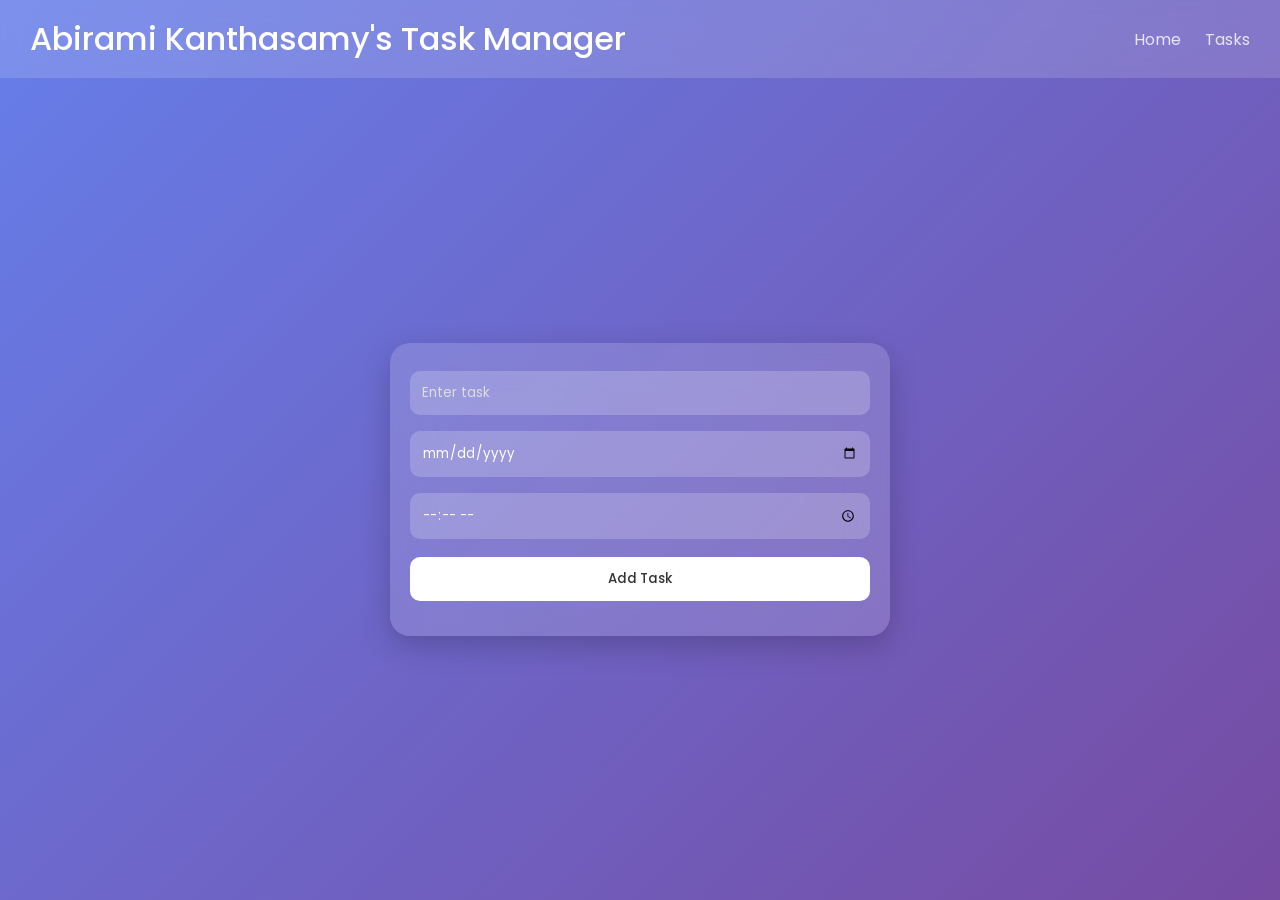
==== tasks.html @ ec83219b "Initial commit" ====
<!DOCTYPE html>
<html lang="en">
<head>
<meta charset="UTF-8">
<title>TTD Tasks</title>
<link rel="stylesheet" href="style.css">
</head>
<body>

<header>
  <h1>Abirami Kanthasamy's Task Manager</h1>
  <nav>
    <a href="index.html">Home</a>
    <a href="tasks.html">Tasks</a>
  </nav>
</header>

<div class="task-container">

  <input type="text" id="taskInput" placeholder="Enter task">
  <input type="date" id="taskDate">
  <input type="time" id="taskTime">
  <button onclick="addTask()">Add Task</button>

  <ul id="taskList"></ul>

</div>

<script src="script.js"></script>
</body>
</html>
---- style.css ----
/* FONT */
@import url('https://fonts.googleapis.com/css2?family=Poppins:wght@300;400;500;600&display=swap');

* {
  margin: 0;
  padding: 0;
  box-sizing: border-box;
  font-family: 'Poppins', sans-serif;
}

/* BACKGROUND */
body {
  height: 100vh;
  background: linear-gradient(135deg, #667eea, #764ba2);
  display: flex;
  flex-direction: column;
}

/* HEADER */
header {
  background: rgba(255, 255, 255, 0.15);
  backdrop-filter: blur(12px);
  color: white;
  padding: 15px 30px;
  display: flex;
  justify-content: space-between;
  align-items: center;
}

header h1 {
  font-weight: 500;
}

nav a {
  color: white;
  text-decoration: none;
  margin-left: 20px;
  opacity: 0.8;
}

nav a:hover {
  opacity: 1;
}

/* MAIN CONTAINER */
.container {
  display: flex;
  gap: 20px;
  padding: 30px;
  flex: 1;
}

/* GLASS CARD */
.calendar, .events, .task-container {
  background: rgba(255, 255, 255, 0.15);
  backdrop-filter: blur(20px);
  border-radius: 20px;
  padding: 20px;
  color: white;
  box-shadow: 0 10px 30px rgba(0,0,0,0.2);
}

/* CALENDAR */
.calendar {
  width: 45%;
}

.calendar h2 {
  margin-bottom: 15px;
}

#calendarDates {
  display: grid;
  grid-template-columns: repeat(7, 1fr);
  gap: 10px;
}

#calendarDates div {
  padding: 12px;
  text-align: center;
  border-radius: 10px;
  background: rgba(255,255,255,0.2);
  transition: 0.3s;
}

#calendarDates div:hover {
  background: white;
  color: #333;
  cursor: pointer;
}

/* EVENTS */
.events {
  width: 45%;
}

.events h2 {
  margin-bottom: 15px;
}

.events ul {
  list-style: none;
}

.events li {
  background: rgba(255,255,255,0.2);
  padding: 12px;
  border-radius: 12px;
  margin-bottom: 10px;
  display: flex;
  justify-content: space-between;
  transition: 0.3s;
}

.events li:hover {
  background: white;
  color: #333;
}

/* TASK PAGE */
.task-container {
  max-width: 500px;
  margin: auto;
}

/* INPUTS */
input {
  width: 100%;
  padding: 12px;
  margin: 8px 0;
  border-radius: 10px;
  border: none;
  outline: none;
  background: rgba(255,255,255,0.2);
  color: white;
}

input::placeholder {
  color: #ddd;
}

/* BUTTON */
button {
  width: 100%;
  padding: 12px;
  margin-top: 10px;
  border-radius: 10px;
  border: none;
  background: white;
  color: #333;
  font-weight: 500;
  cursor: pointer;
  transition: 0.3s;
}

button:hover {
  background: #f1f1f1;
}

/* TASK LIST */
#taskList {
  list-style: none;
  margin-top: 15px;
}

#taskList li {
  background: rgba(255,255,255,0.2);
  padding: 12px;
  border-radius: 12px;
  margin-bottom: 10px;
  display: flex;
  justify-content: space-between;
  align-items: center;
}

#taskList button {
  background: #ff6b6b;
  color: white;
  padding: 6px 10px;
  width: auto;
}

#taskList button:hover {
  background: #ff4b4b;
}
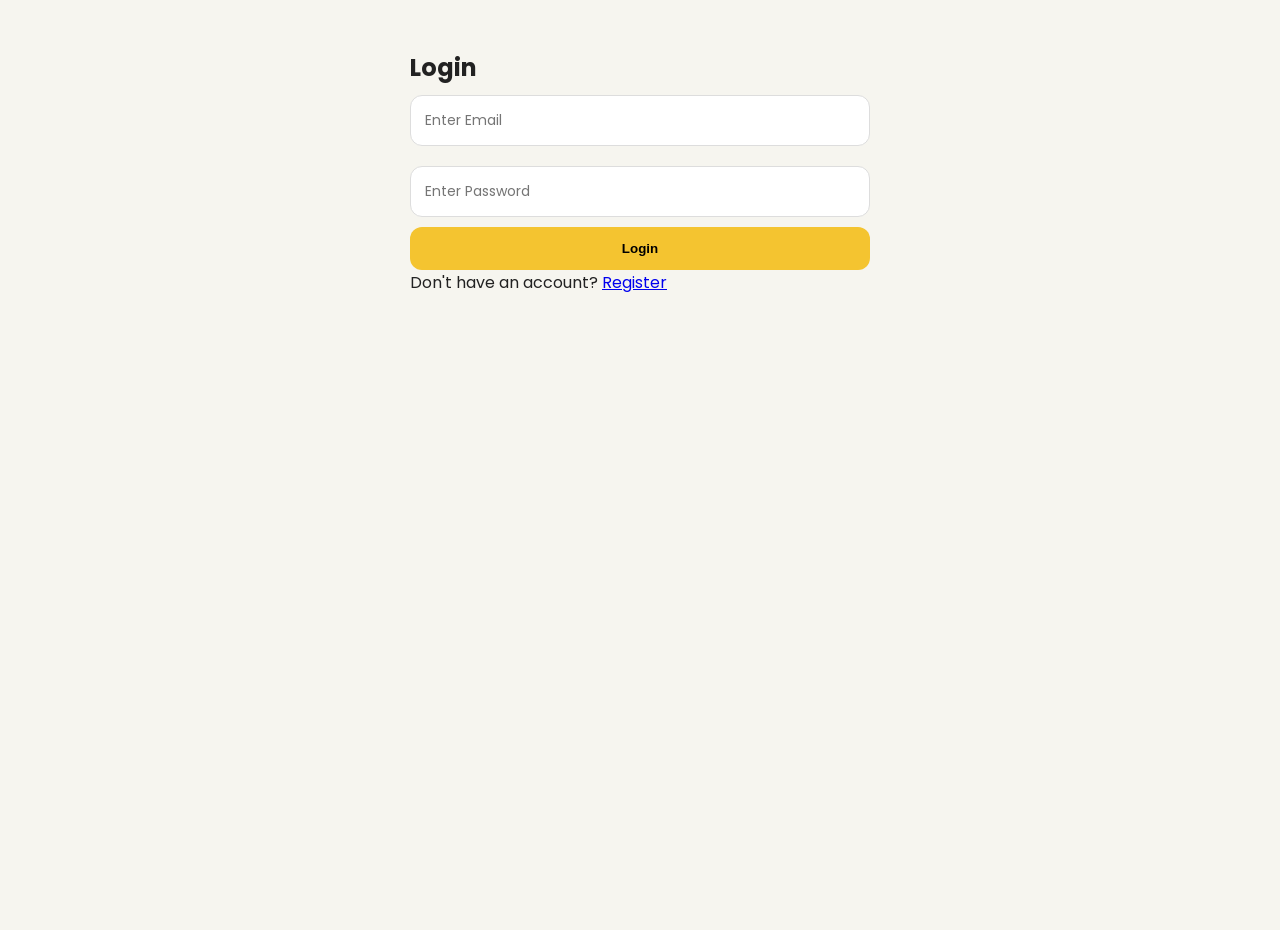
==== commit a8dbd776: "Updated login feature" ====
--- a/tasks.html
+++ b/tasks.html
@@ -8,10 +8,11 @@
 <body>
 
 <header>
-  <h1>Abirami Kanthasamy's Task Manager</h1>
+  <h1>Abirami Kanthasamy's Daily Routine</h1>
   <nav>
     <a href="index.html">Home</a>
     <a href="tasks.html">Tasks</a>
+    <a href="#" onclick="logout()">Logout</a>
   </nav>
 </header>
 
@@ -26,6 +27,12 @@
 
 </div>
 
+
+<script src="auth.js"></script>
 <script src="script.js"></script>
+
+<script>
+  checkAuth();
+</script>
 </body>
 </html>
--- a/style.css
+++ b/style.css
@@ -8,178 +8,195 @@
   font-family: 'Poppins', sans-serif;
 }
 
-/* BACKGROUND */
+/* BODY */
 body {
-  height: 100vh;
-  background: linear-gradient(135deg, #667eea, #764ba2);
+  background: #f6f5ef;
+  color: #222;
+  min-height: 100vh;
+}
+
+/* HEADER */
+header {
+  
+  padding: 15px 20px;
+  background-color: #f4c430;
+}
+
+header h1 {
+  font-size: 20px;
+  font-weight: 1000;
+
+}
+
+nav {
+  margin-top: 5px;
+}
+
+nav a {
+  text-decoration: none;
+  margin-right: 15px;
+  color: #272626;
+  font-size: 14px;
+}
+nav a:hover{
+  background-color: black;
+  color:  #f4c430;
+  padding:10px;
+  border-radius: 10px;
+}
+/* MAIN */
+.container {
   display: flex;
   flex-direction: column;
-}
-
-/* HEADER */
-header {
-  background: rgba(255, 255, 255, 0.15);
-  backdrop-filter: blur(12px);
-  color: white;
-  padding: 15px 30px;
-  display: flex;
-  justify-content: space-between;
-  align-items: center;
-}
-
-header h1 {
-  font-weight: 500;
-}
-
-nav a {
-  color: white;
-  text-decoration: none;
-  margin-left: 20px;
-  opacity: 0.8;
-}
-
-nav a:hover {
-  opacity: 1;
-}
-
-/* MAIN CONTAINER */
-.container {
-  display: flex;
-  gap: 20px;
-  padding: 30px;
-  flex: 1;
-}
-
-/* GLASS CARD */
-.calendar, .events, .task-container {
-  background: rgba(255, 255, 255, 0.15);
-  backdrop-filter: blur(20px);
-  border-radius: 20px;
   padding: 20px;
-  color: white;
-  box-shadow: 0 10px 30px rgba(0,0,0,0.2);
 }
 
 /* CALENDAR */
 .calendar {
-  width: 45%;
+  margin-bottom: 20px;
 }
 
 .calendar h2 {
+  text-align: center;
   margin-bottom: 15px;
-}
-
+  font-size: 18px;
+  font-weight: 500;
+}
+
+/* DAYS GRID */
 #calendarDates {
   display: grid;
   grid-template-columns: repeat(7, 1fr);
-  gap: 10px;
+  gap: 8px;
 }
 
 #calendarDates div {
   padding: 12px;
   text-align: center;
   border-radius: 10px;
-  background: rgba(255,255,255,0.2);
-  transition: 0.3s;
-}
-
+  font-size: 14px;
+  
+  background-color: #b4adad65;
+  transition: 0.2s;
+}
+
+/* SELECTED DATE STYLE */
+#calendarDates div.active {
+  background: #f4c430;
+  color: black;
+  font-weight: 600;
+}
+
+/* HOVER */
 #calendarDates div:hover {
-  background: white;
-  color: #333;
+  background:#f4c430 ;
   cursor: pointer;
 }
 
 /* EVENTS */
 .events {
-  width: 45%;
+  background:  #b4adad65;
+  border-radius: 20px;
+  padding: 20px;
 }
 
 .events h2 {
-  margin-bottom: 15px;
-}
-
+  font-size: 18px;
+  margin-bottom: 10px;
+}
+
+/* TASK LIST */
 .events ul {
   list-style: none;
 }
 
 .events li {
-  background: rgba(255,255,255,0.2);
-  padding: 12px;
-  border-radius: 12px;
-  margin-bottom: 10px;
   display: flex;
-  justify-content: space-between;
-  transition: 0.3s;
-}
-
-.events li:hover {
-  background: white;
-  color: #333;
+  align-items: center;
+  gap: 10px;
+  margin-bottom: 12px;
+  font-size: 15px;
+}
+
+/* CHECKBOX STYLE */
+.events li input {
+  width: 18px;
+  height: 18px;
+}
+
+/* COMPLETED TASK */
+.events li.completed {
+  text-decoration: line-through;
+  color: #999;
 }
 
 /* TASK PAGE */
 .task-container {
   max-width: 500px;
-  margin: auto;
+  margin: 30px auto;
+  padding: 20px;
 }
 
 /* INPUTS */
 input {
   width: 100%;
-  padding: 12px;
-  margin: 8px 0;
-  border-radius: 10px;
-  border: none;
-  outline: none;
-  background: rgba(255,255,255,0.2);
-  color: white;
-}
-
-input::placeholder {
-  color: #ddd;
+  padding: 14px;
+  margin: 10px 0;
+  border-radius: 12px;
+  border: 1px solid #ddd;
+  background: white;
+  font-size: 14px;
 }
 
 /* BUTTON */
 button {
   width: 100%;
-  padding: 12px;
-  margin-top: 10px;
-  border-radius: 10px;
+  padding: 14px;
+  border-radius: 12px;
   border: none;
+  background: #f4c430;
+  color: black;
+  font-weight: 600;
+  cursor: pointer;
+}
+
+/* TASK LIST */
+#taskList li {
   background: white;
-  color: #333;
-  font-weight: 500;
-  cursor: pointer;
-  transition: 0.3s;
-}
-
-button:hover {
-  background: #f1f1f1;
-}
-
-/* TASK LIST */
-#taskList {
-  list-style: none;
-  margin-top: 15px;
-}
-
-#taskList li {
-  background: rgba(255,255,255,0.2);
   padding: 12px;
   border-radius: 12px;
-  margin-bottom: 10px;
+  margin-top: 10px;
   display: flex;
   justify-content: space-between;
-  align-items: center;
-}
-
+  font-size: 14px;
+}
+
+/* DELETE BUTTON */
 #taskList button {
-  background: #ff6b6b;
+  background: #ff4d4d;
   color: white;
   padding: 6px 10px;
-  width: auto;
-}
-
-#taskList button:hover {
-  background: #ff4b4b;
+  font-size: 12px;
+}
+
+/* 📱 MOBILE PERFECT */
+@media (max-width: 768px) {
+
+  header h1 {
+    font-size: 18px;
+  }
+
+  .calendar h2 {
+    font-size: 16px;
+  }
+
+  #calendarDates div {
+    padding: 10px;
+    font-size: 13px;
+  }
+
+  .events {
+    padding: 15px;
+  }
+
 }
